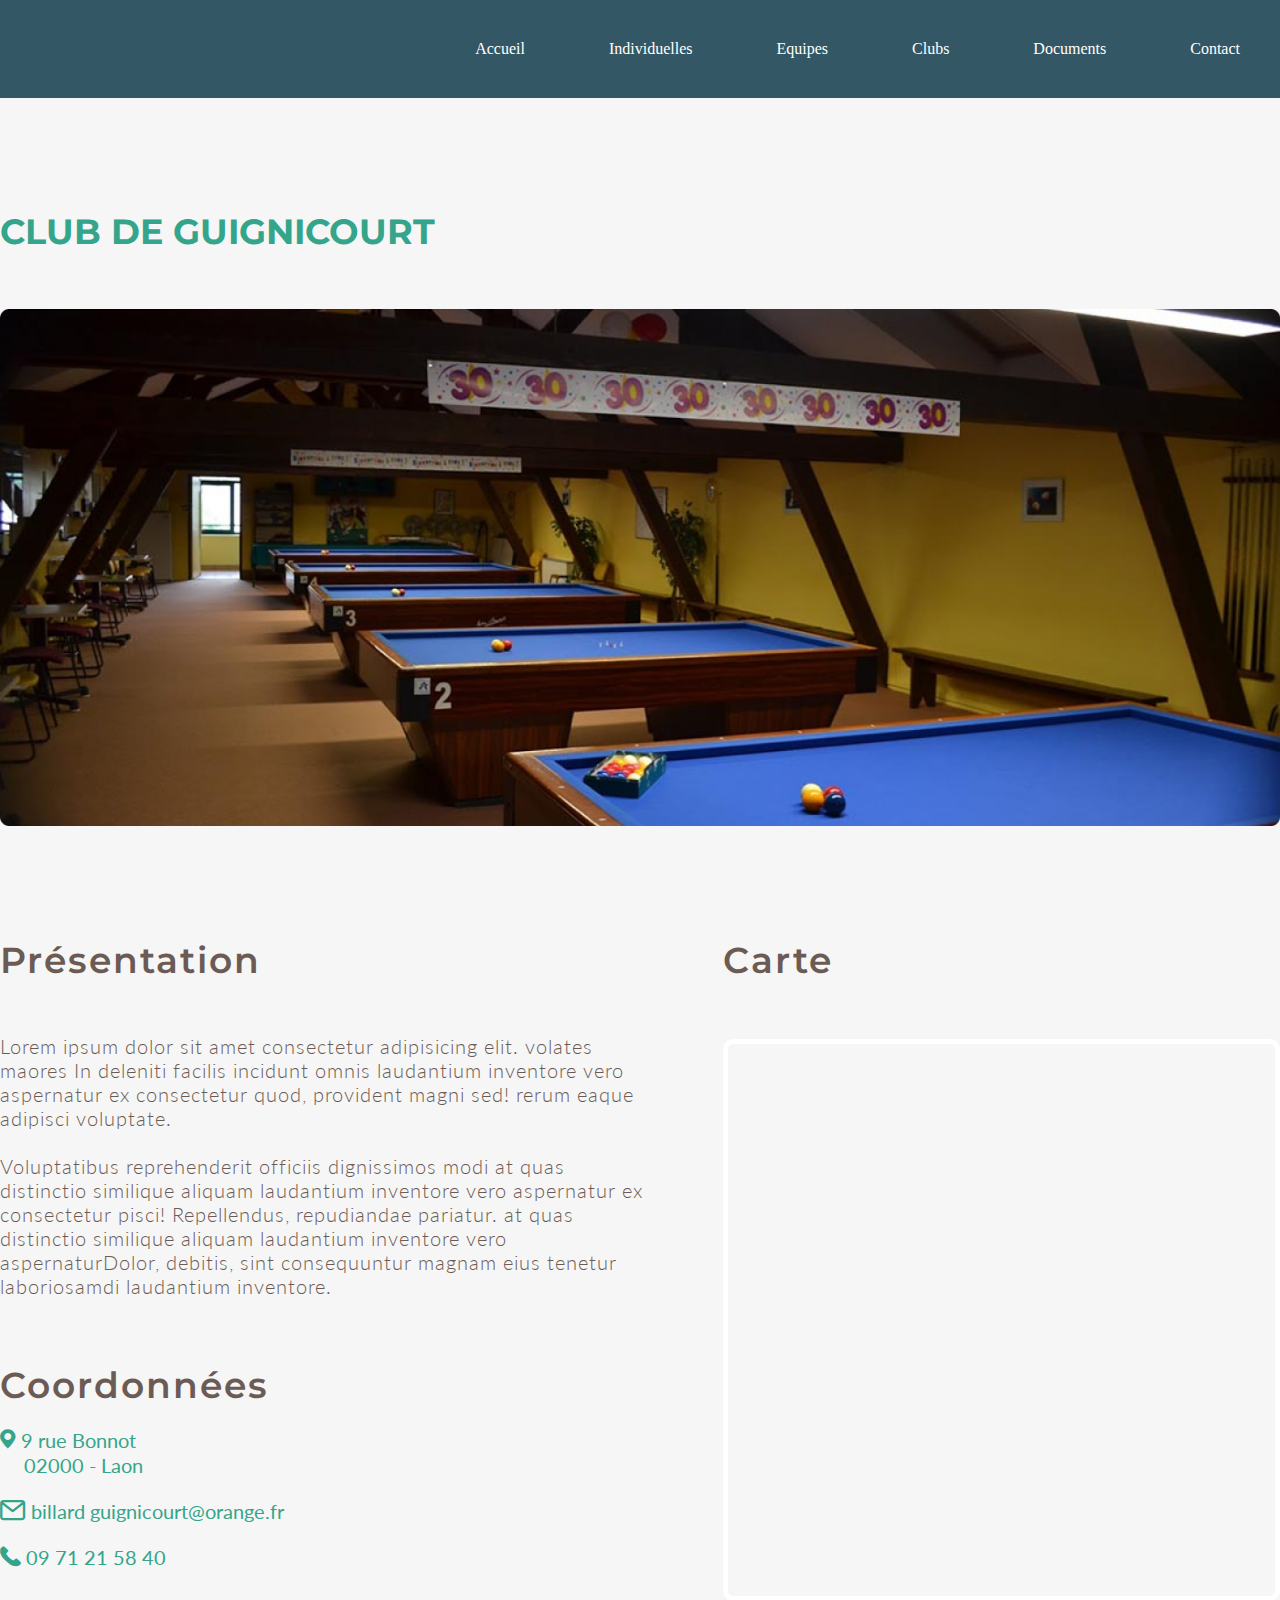
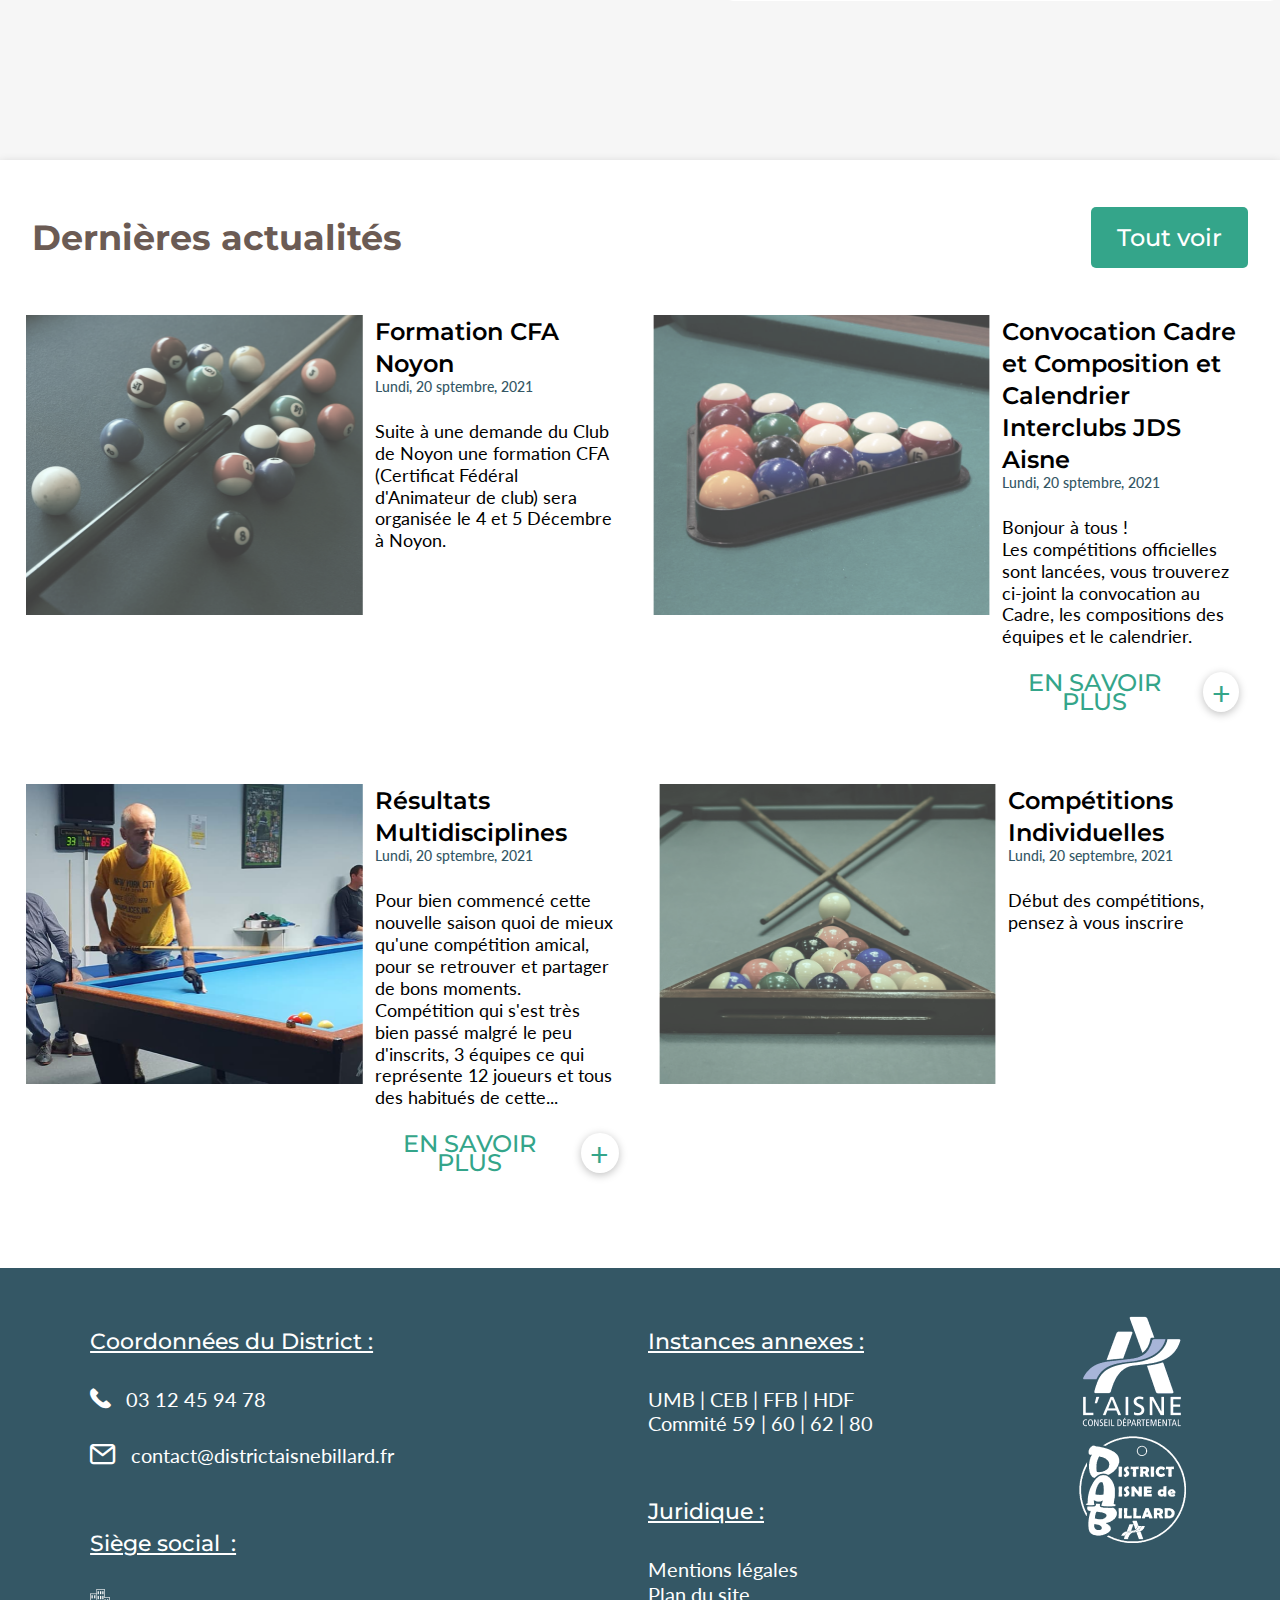
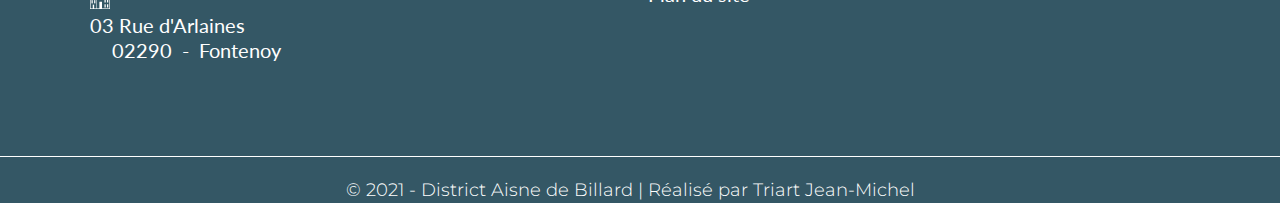
==== Maquette District Aisne Billard/index.html @ b587578a "modif 05/07/2022 avec ajout sommaire" ====
<!DOCTYPE html>
<html lang="fr">

<head>
    <meta charset="UTF-8">
    <meta http-equiv="X-UA-Compatible" content="IE=edge">
    <meta name="viewport" content="width=device-width, initial-scale=1.0">
    <meta name="description" content="maquette billard">
    <link rel="stylesheet" href="./webfiles/css/style.css">
    <script type="module" src="./index.js"></script>

    <link rel="icon"
        href="https://encrypted-tbn0.gstatic.com/images?q=tbn:ANd9GcQUQfmv5JRP1Ltsgoe5G1l9lAOM085QJxbikRcA49n4hazcJLTPI0Co8vj3-gmgLnaQagA&usqp=CAU">

    <title>Maquette Billard Jean-Michel</title>

</head>

<body>
    <header>
        <nav>
            <ul>
                <li><a href="#" title="Redirection vers articles Accueil">Accueil</a></li>
                <li><a href="#" title="Redirection vers articles Individuelles">Individuelles</a></li>
                <li><a href="#" title="Redirection vers articles Equipes">Equipes</a></li>
                <li><a href="#" title="Redirection vers articles Clubs">Clubs</a></li>
                <li><a href="#" title="Redirection vers articles Documents">Documents</a></li>
                <li><a href="#" title="Redirection vers articles Contact">Contact</a></li>
            </ul>
        </nav>
    </header>

    <main>
        <div class="entree">
            <h1>CLUB DE GUIGNICOURT</h1>
            <img src="./src/img/table_billard.png" alt="image table de billard">
        </div>



        <section>
            <section class="toto">
                <div class="gauche">
                    <div class="first">
                        <h2>Présentation</h2>
                        <p>Lorem ipsum dolor sit amet consectetur adipisicing elit. volates maores
                            In deleniti facilis incidunt omnis laudantium inventore vero aspernatur ex consectetur
                            quod, provident magni sed! rerum eaque adipisci voluptate.
                            <br>
                            <br>
                            Voluptatibus reprehenderit officiis dignissimos modi at quas distinctio
                            similique aliquam laudantium inventore vero aspernatur ex consectetur
                            pisci! Repellendus, repudiandae pariatur. at quas distinctio
                            similique aliquam laudantium inventore vero aspernaturDolor, debitis, sint consequuntur
                            magnam eius tenetur laboriosamdi laudantium inventore.
                        </p>
                    </div>
                    <!-- COORDONNEES -->
                    <div class="second">
                        <h2>Coordonnées</h2>
                        <p class="geo"><span class="icon-localisation"></span> 9 rue Bonnot <br>
                            <span class="espace">02000 - Laon</span>
                        </p>
                        <p class="geo"><span class="icon-email"></span> billard guignicourt@orange.fr
                        </p>
                        <p class="geo"><span class="icon-phone"></span> 09 71 21 58 40
                        </p>
                    </div>
                    </div>
                    <!-- CARTE GOOGLE -->
                    <div class="third">
                        <h2>Carte</h2>
                        <iframe id="carte"
                            src="https://www.google.com/maps/embed?pb=!1m18!1m12!1m3!1d20768.6698366523!2d3.3508920350712748!3d49.407322252272614!2m3!1f0!2f0!3f0!3m2!1i1024!2i768!4f13.1!3m3!1m2!1s0x47e85bdca5fc6a11%3A0x40af13e8169ef90!2s02880%20Crouy!5e0!3m2!1sfr!2sfr!4v1656493536978!5m2!1sfr!2sfr"
                            width="600" height="450" style="border:0;" allowfullscreen="" loading="lazy"
                            referrerpolicy="no-referrer-when-downgrade"></iframe>
                    </div>
            </section>   
        </section>




        <!-- blocs dernieres actualités -->
<section class="section_dernieres_actualité_">
            <div class="titre_">
                <h2>Dernières actualités</h2>
                <p id="bloc_vert_toutvoir_"><a href="#" title="redirection_Tout_voir">Tout voir</a></p>
            </div>

            <section class="paver_global_">
                <div>
                    <div>
                        <img src="./src/img/photo1_article.png" alt="image_photo1_article">
                        <div>
                            <h3>Formation CFA Noyon</h3>
                            <p class="date_time">Lundi, <time datetime="2021-11-20">20 sptembre, 2021</time></p>
                            <p>Suite à une demande du Club de Noyon une formation CFA (Certificat Fédéral d'Animateur de
                                club) sera organisée le 4 et 5 Décembre à Noyon.
                            </p>
                        </div>
                    </div>
                    <div>
                        <img src="./src/img/photo2_article.png" alt="image_photo2_article">
                        <div>
                            <h3>Convocation Cadre et Composition et Calendrier Interclubs JDS Aisne</h3>
                            <p class="date_time">Lundi, <time datetime="2021-11-20">20 sptembre, 2021</time></p>
                            <p>Bonjour à tous&nbsp;! <br>
                                Les compétitions officielles sont lancées, vous trouverez ci-joint la convocation au Cadre, 
                                les compositions des équipes et le calendrier.
                            </p>
                            <p class="en_savoir">
                                <a href="#" title="Redirection_vers_En_savoir_+">
                                    En savoir plus</a>
                                    <a></a><span id="rond" class="plus">+</span>
                                </a>
                            </p>
                        </div>
                    </div>
                </div>

                <div>
                    <div>
                        <img src="./src/img/photo3_article.png" alt="image_photo3_article">
                        <div>
                            <h3>Résultats Multidisciplines</h3>
                            <p class="date_time">Lundi, <time datetime="2021-11-20">20 sptembre, 2021</time></p>
                            <p>Pour bien commencé cette nouvelle saison quoi de mieux qu'une compétition amical, pour se
                                retrouver et partager de bons moments.
                                Compétition qui s'est très bien passé malgré le peu d'inscrits, 3 équipes ce qui représente
                                12 joueurs et tous des habitués de cette...
                            </p>
                            <p class="en_savoir">
                                <a href="#" title="Redirection_vers_En_savoir_+">
                                    En savoir plus</a>
                                    <a></a><span id="rond" class="plus">+</span>
                                </a>
                            </p>
                        </div>
                    </div>
                    <div>
                        <img src="./src/img/photo4_article.png" alt="image_photo4_article">
                        <div>
                            <h3>Compétitions Individuelles</h3>
                            <p class="date_time">Lundi, <time datetime="2021-11-20">20 septembre, 2021</time></p>
                            <p>Début des compétitions, pensez à vous inscrire
                            </p>
                        </div>
                    </div>
                </div>
            </section>

        </section>
    </main>


    <footer>
        <div class="first">
            <div class="footer1">

                <h4>Coordonnées du District :</h4>
                <p><span class="icon-phone"></span> 
                    <a href="tel:+33711223344" title="Appeller le numero">
                        &ensp;03 12 45 94 78 </a>
                </p>

                <p><span class="icon-email"></span>
                    <a href="mailto:contact@districtaisnebillard.fr" title="Envoyer un mail">
                        &ensp;contact@districtaisnebillard.fr</a>
                </p>

                <h4 class="siege_social">Siège social&ensp;:</h4>
                <img class="geo" src="./src/img/adresse.png" alt="icon_adresse">
                <p>03 Rue d'Arlaines <br>
                    <span class="espace">02290&ensp;-&ensp;Fontenoy</span>
                </p>

            </div>
            
            <div class="footer2">
                <div>
                    <h4>Instances annexes :</h4>
                    <p>UMB | CEB | FFB | HDF<br>
                    Commité 59 | 60 | 62 | 80</P>

                    <h4 class="juridique">Juridique :</h4>
                    <p>Mentions légales <br>
                    Plan du site</p>
                </div>
            </div>

            <div class="footer3">
                <img class="logo_Aisne" src="./src/img/aisne 1.png" alt="logo_aisne">
            
                <img class="logo_Billard" src="./src/img/dab 1.png" alt="logo_aisne">
            </div>
    </div>
        
            <a class="footer4">© 2021 - District Aisne de Billard | Réalisé par Triart Jean-Michel</a>

    </footer>
</body>

</html>
---- Maquette District Aisne Billard/webfiles/css/style.css ----
@charset "UTF-8";
/* TABLE DES CONTENUS   */
/* -------------------- */
/*                      */
/*      icone           */
/* 1 - Global           */
/* 2 - Header           */
/* 3 - Body             */
/* 4 - Main             */
/* 5 - Footer           */
/*                      */
/* -------------------- */
/*-------------ICONE---------------------------*/
@import url("https://fonts.googleapis.com/css2?family=Montserrat:ital,wght@0,100;0,200;0,300;0,400;0,500;0,600;0,700;0,800;0,900;1,100;1,200;1,300;1,400;1,500;1,600;1,700;1,800;1,900&family=Roboto:wght@100;400&display=swap");
@import url("https://fonts.googleapis.com/css2?family=Lato:ital,wght@0,100;0,300;0,400;0,700;0,900;1,100;1,300;1,400;1,700;1,900&family=Montserrat:ital,wght@0,100;0,200;0,300;0,400;0,500;0,600;0,700;0,800;0,900;1,100;1,200;1,300;1,400;1,500;1,600;1,700;1,800;1,900&family=Roboto:wght@100;400&display=swap");
@font-face {
  font-family: "icomoon";
  src: url("../../src/fonts/icomoon.eot");
  src: url("../../src/fonts/icomoon.eot") format("embedded-opentype"), url("../../src/fonts/icomoon.ttf") format("truetype"), url("../../src/fonts/icomoon.woff") format("woff"), url("../../src/fonts/icomoon.svg") format("svg");
  font-weight: normal;
  font-style: normal;
  font-display: block;
}
[class^=icon-], [class*=" icon-"] {
  /* use !important to prevent issues with browser extensions that change fonts */
  font-family: "icomoon" !important;
  speak: never;
  font-style: normal;
  font-weight: normal;
  font-variant: normal;
  text-transform: none;
  line-height: 1;
  /* Better Font Rendering =========== */
  -webkit-font-smoothing: antialiased;
  -moz-osx-font-smoothing: grayscale;
}

.icon-email:before {
  content: "\e900";
  color: #34a58a;
}

.icon-phone:before {
  content: "\e901";
  color: #34a58a;
}

.icon-localisation:before {
  content: "\e902";
  color: #34a58a;
}

/*-----------------------POLICE-Montserrat------------------------------------*/
/*------------------------POLICE LATO-----------------------------------------*/
/*----------------------------------------------------------------------------*/
/* 1 - Global           */
* {
  margin: 0;
  padding: 0;
}

/* 2 - Header           */
header {
  width: 100%;
  margin: auto;
  display: block;
}
header nav {
  background-color: #345765;
}
header ul {
  text-align: right;
  max-width: 1400px;
  margin: auto;
}
header li {
  list-style: none;
  display: inline-block;
}
header a {
  color: white;
  display: block;
  text-decoration: none;
  padding: 2.5rem 2.5rem;
}

/* 4 - Main             */
main {
  background-color: #F6F6F6;
  /*(¯`·._ .·`¯)(¯`·._ .·`¯)(¯`·._ .·`¯)(¯`·._ .·`¯)*/
  /*------------------presentation------------------*/
  /*------------------coordonnées------------------*/
  /*------------------cartes------------------*/
  /*(¯`·._ .·`¯)(¯`·._ .·`¯)(¯`·._ .·`¯)(¯`·._ .·`¯)*/
  /* ----------Dernières actualités----------*/
}
main .gauche {
  margin: 0;
}
main .entree {
  max-width: 1400px;
  margin: auto;
  display: flex;
  flex-direction: column;
}
main .entree h1 {
  font-family: "Montserrat";
  color: #34A58A;
  font-size: 2.2rem;
  padding-top: 7rem;
  padding-bottom: 3.5rem;
}
main .entree img {
  width: 100%;
  max-width: 1400px;
  margin: auto;
}
main .toto {
  display: flex;
  max-width: 1400px;
  flex-direction: row;
  justify-content: space-between;
  margin: auto;
  padding-bottom: 155.68px;
}
main .first {
  /*max-width: 550px;*/
  width: 90%;
  padding-top: 7rem;
  flex-basis: 50%;
  margin-left: 0;
  margin: 0;
}
main .first h2 {
  font-family: "Montserrat";
  color: #6B5B54;
  font-size: 2.25rem;
  letter-spacing: 2px;
  font-weight: 600;
}
main .first p {
  font-family: "Lato";
  color: #6B5B54;
  font-size: 1.25rem;
  letter-spacing: 1px;
  font-weight: 300;
  margin-top: 3.25rem;
}
main .second {
  flex-basis: 39%;
  margin: 0;
}
main .second h2 {
  font-family: "Montserrat";
  color: #6B5B54;
  font-size: 2.25rem;
  margin-top: 4.12rem;
  letter-spacing: 2px;
  font-weight: 600;
}
main .second p.geo {
  color: #34A58A;
  font-family: "Lato";
  font-size: 1.25rem;
  font-weight: 400;
  line-height: 25px;
  padding-top: 1.31rem;
}
main .second p.geo .espace {
  margin-left: 24px !important;
}
main .third {
  padding-top: 7rem;
  flex-basis: 39%;
  margin: 0;
}
main .third h2 {
  font-family: "Montserrat";
  color: #6B5B54;
  font-size: 2.25rem;
  padding-bottom: 3.56rem;
  letter-spacing: 2px;
  font-weight: 600;
}
main .third #carte {
  height: 83%;
  border: 5px solid #FFFFFF !important;
  border-radius: 10px;
  width: 547px;
  height: 552px;
}
main .section_dernieres_actualité_ {
  max-width: 1600px;
  margin: auto;
  background-color: white;
  box-shadow: 0px 4px 10px 0px rgba(0, 0, 0, 0.25);
  padding-bottom: 1.45rem;
}
main .section_dernieres_actualité_ .titre_ {
  padding: 2.93rem 0;
  display: flex;
  align-items: center;
  justify-content: space-between;
}
main .section_dernieres_actualité_ .titre_ h2 {
  font-family: "Montserrat";
  font-size: 2.2rem;
  color: #6B5B54;
  text-align: left;
  padding-left: 2rem;
}
main .section_dernieres_actualité_ .titre_ #bloc_vert_toutvoir_ {
  margin: 0;
  text-align: center;
  padding-right: 2rem;
}
main .section_dernieres_actualité_ .titre_ #bloc_vert_toutvoir_ a {
  background-color: #34A58A;
  color: white;
  padding: 1rem 0rem;
  border-radius: 5px;
  font-family: "Montserrat";
  font-size: 1.5rem;
  letter-spacing: 6%;
  text-align: center;
  text-decoration: none;
  display: block;
  width: 117px;
  padding: 1rem 1.25rem;
  top: 34px;
  font-weight: 500;
}
main .section_dernieres_actualité_ .paver_global_ div {
  display: flex;
  padding-left: 1.6rem;
  padding-bottom: 4rem;
}
main .section_dernieres_actualité_ .paver_global_ div div {
  display: flex;
  padding: 0;
  margin: 0;
}
main .section_dernieres_actualité_ .paver_global_ div div img {
  width: 337px;
  height: 300px;
}
main .section_dernieres_actualité_ .paver_global_ div div div {
  flex-direction: column;
  max-width: 393px;
  padding-left: 0.76rem;
  padding-right: 2.54rem;
}
main .section_dernieres_actualité_ .paver_global_ div div div h3 {
  font-family: "Montserrat";
  font-size: 1.5rem;
  color: #000000;
  margin-top: 1px;
  font-weight: 600;
  line-height: 2rem;
  letter-spacing: 6%;
}
main .section_dernieres_actualité_ .paver_global_ div div div .date_time {
  font-family: "Lato";
  font-size: 0.87rem;
  color: #345765;
  font-weight: 500;
  line-height: 0.87rem;
  letter-spacing: 4%;
  padding-bottom: 1.68rem;
}
main .section_dernieres_actualité_ .paver_global_ div div div p {
  font-family: "Lato";
  font-size: 1.12rem;
  color: #000000;
  font-weight: 400;
  line-height: 1.37rem;
  letter-spacing: 4%;
}
main .section_dernieres_actualité_ .paver_global_ div div div .en_savoir {
  font-style: normal;
  line-height: 1.2rem;
  padding: 1.5rem 0 8px;
  align-self: flex-end;
  display: flex;
  align-items: center;
  text-align: center;
}
main .section_dernieres_actualité_ .paver_global_ div div div .en_savoir a {
  color: #34A58A;
  font-family: "Montserrat";
  font-weight: 500;
  font-size: 1.5rem;
  align-content: center;
  text-transform: uppercase;
  text-decoration: none;
  letter-spacing: 6%;
}
main .section_dernieres_actualité_ .paver_global_ div div div .en_savoir .plus {
  display: flex;
  margin-left: 1.01rem;
  font-size: 2rem;
}
main .section_dernieres_actualité_ .paver_global_ div div div .en_savoir .plus:hover {
  border: 1px solid gray;
}
main span#rond {
  color: #34A58A;
  width: 40px;
  height: 40px;
  border-radius: 100%;
  box-shadow: 0px 2px 8px 0px rgba(0, 0, 0, 0.25);
  align-items: center;
  justify-content: center;
  align-content: center;
}

/* 5 - Footer           */
footer {
  margin: 0 auto;
  background-color: #345765;
  color: #FFFFFF;
  display: flex;
  flex-direction: column;
  padding-top: 2.82rem;
}
footer .first {
  display: flex;
  max-width: 1600px;
  margin: 0 auto;
  padding-bottom: 3.8rem;
}
footer .first div h4 {
  font-family: "Montserrat";
  text-decoration: underline;
  text-underline-offset: 0.1rem;
  padding-top: 1rem;
  padding-bottom: 2rem;
  font-size: 1.37rem;
  line-height: 1.56rem;
  letter-spacing: 6%;
  font-weight: 500;
}
footer .first div p {
  font-family: "Lato";
  font-weight: 400;
  font-size: 1.25rem;
  line-height: 1.56rem;
  letter-spacing: 6%;
}
footer .first div p a {
  color: #FFFFFF;
  text-decoration: none;
}
footer .first div .espace {
  padding-left: 1.4rem;
}
footer .first .footer1 {
  max-height: 466px;
  margin: 0 auto;
  align-self: center;
  padding-right: 15.87rem;
}
footer .first .footer1 .icon-phone:before {
  color: #FFFFFF;
}
footer .first .footer1 .icon-email:before {
  color: #FFFFFF;
}
footer .first .footer1 h4 {
  margin: 0;
}
footer .first .footer1 p {
  padding-bottom: 2rem;
}
footer .first .footer1 .siege_social {
  padding-top: 2rem;
}
footer .footer2 {
  max-height: 466px;
  padding-right: 12.62rem;
}
footer .footer2 .juridique {
  padding-top: 2rem;
}
footer .footer2 p {
  padding-bottom: 2rem;
}
footer .footer3 {
  display: flex;
  flex-direction: column;
}
footer .footer3 .logo_Aisne {
  justify-content: space-between;
  max-width: 115px;
}
footer .footer3 .logo_Billard {
  justify-content: space-between;
  max-width: 115px;
}
footer .footer4 {
  border-top: #FFFFFF solid 1px;
  padding: 1.31rem 1.18rem 0 0;
  text-align: center;
  font-family: "Montserrat";
  font-weight: 300;
  font-size: 1.12rem;
  line-height: 1.56rem;
  letter-spacing: 6%;
}
footer .footer4 a:hover {
  text-decoration: underline;
  text-underline-offset: 1.18rem;
}

/*(¯`·._ .·`¯)(¯`·._ .·`¯)(¯`·._ .·`¯)(¯`·._ .·`¯)*/
/* ----------WEB MOBILE----------*/
@media screen and (max-width: 1024px) {
  * {
    font-size: 16px;
  }
}
@media screen and (max-width: 800px) {
  header nav div {
    height: 50%;
    padding: 1rem 0;
  }
  header nav div ul {
    border-top: solid 2px white;
    border-bottom: solid 2px white;
    height: 20px;
    width: 20px;
    margin: auto;
  }
  header nav div ul li {
    display: none;
  }
  main {
    overflow: hidden;
  }
  main .entree section iframe {
    min-width: 100%;
  }
  main .section_dernieres_actualité_ .paver_global_ div {
    flex-direction: column;
    padding: 0 1rem;
  }
  main .section_dernieres_actualité_ .paver_global_ div div {
    flex-direction: column;
    padding-bottom: 1rem;
  }
  main .section_dernieres_actualité_ .paver_global_ div div img {
    margin: 0;
    width: 337px;
    height: 300px;
  }
  footer .first {
    flex-direction: column;
    text-align: center;
  }
  footer .first .footer2 {
    flex-direction: column;
    margin: 0;
    padding: 0;
  }
  footer .first .footer2 div:last-of-type {
    display: flex;
  }
  footer .first .footer2 div:last-of-type img {
    display: inline-block;
  }
  footer .footer4 {
    padding-top: 1rem;
  }
}

/*# sourceMappingURL=style.css.map */
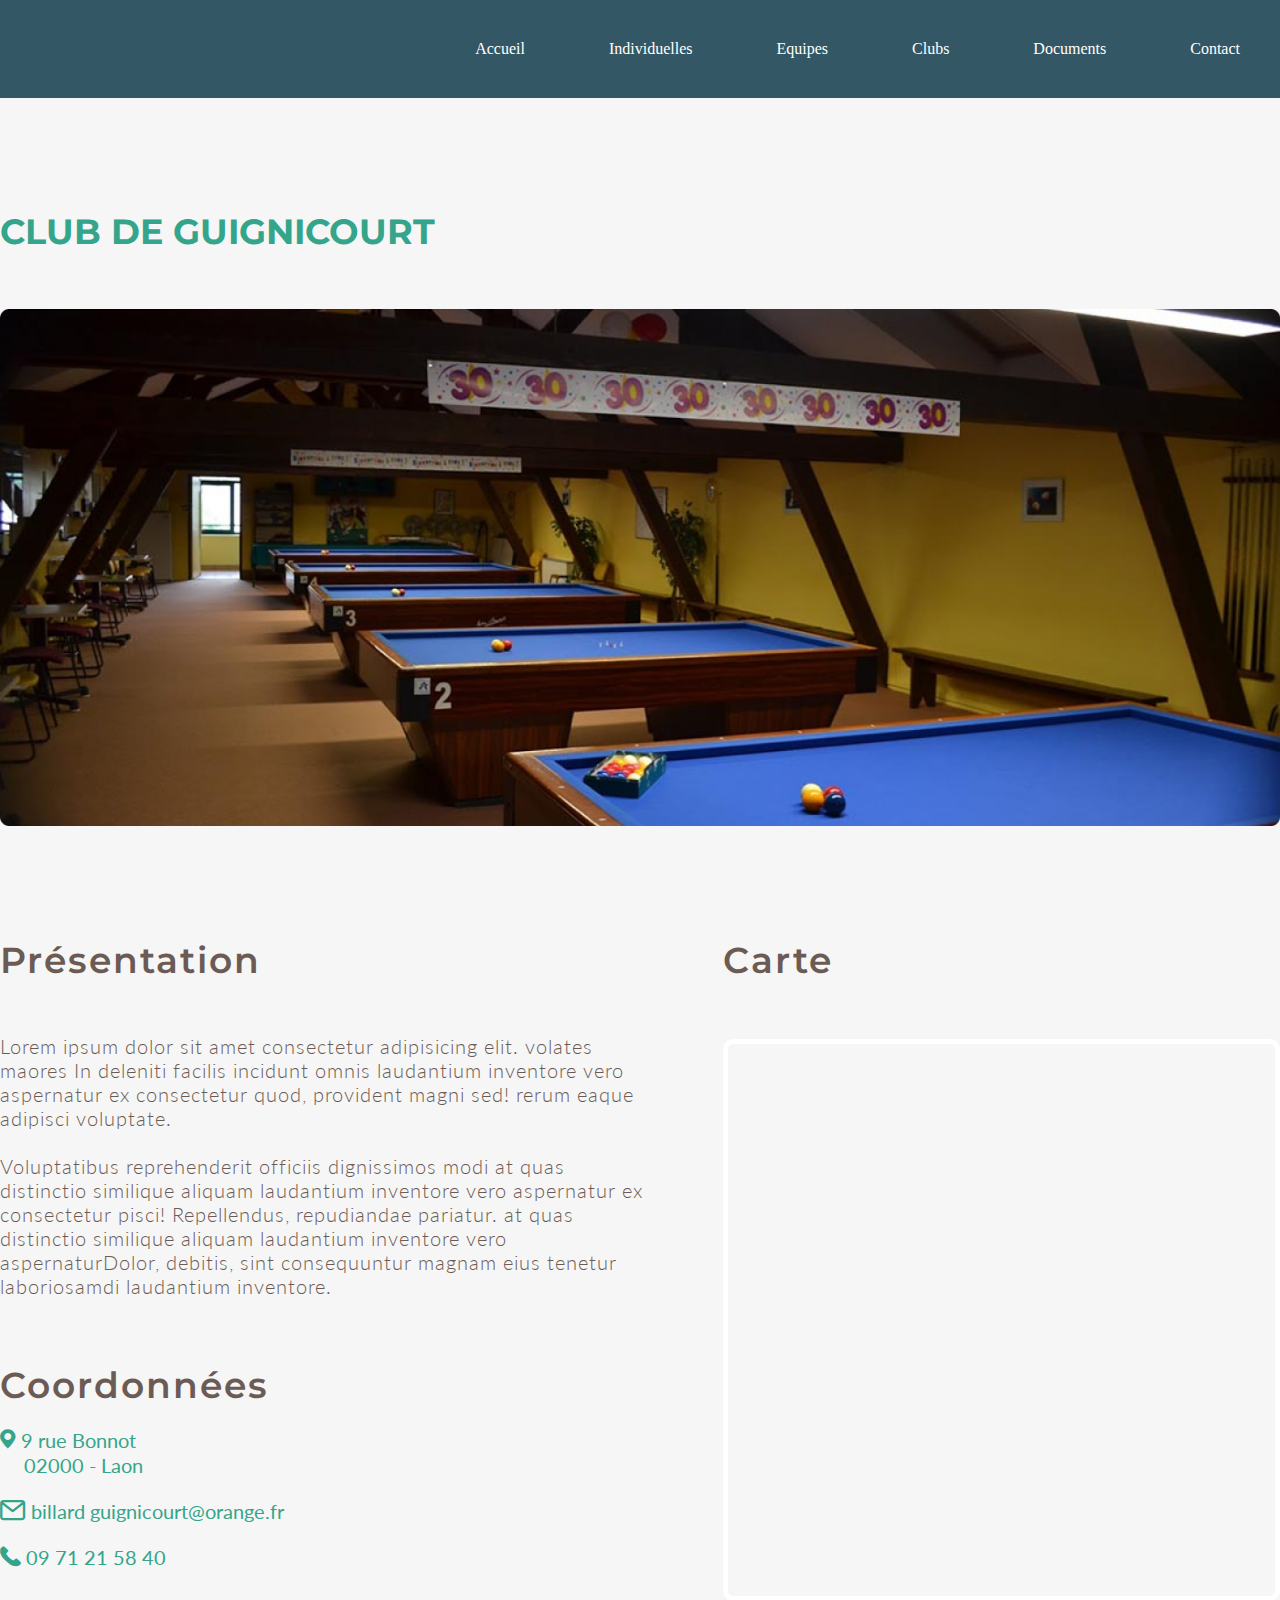
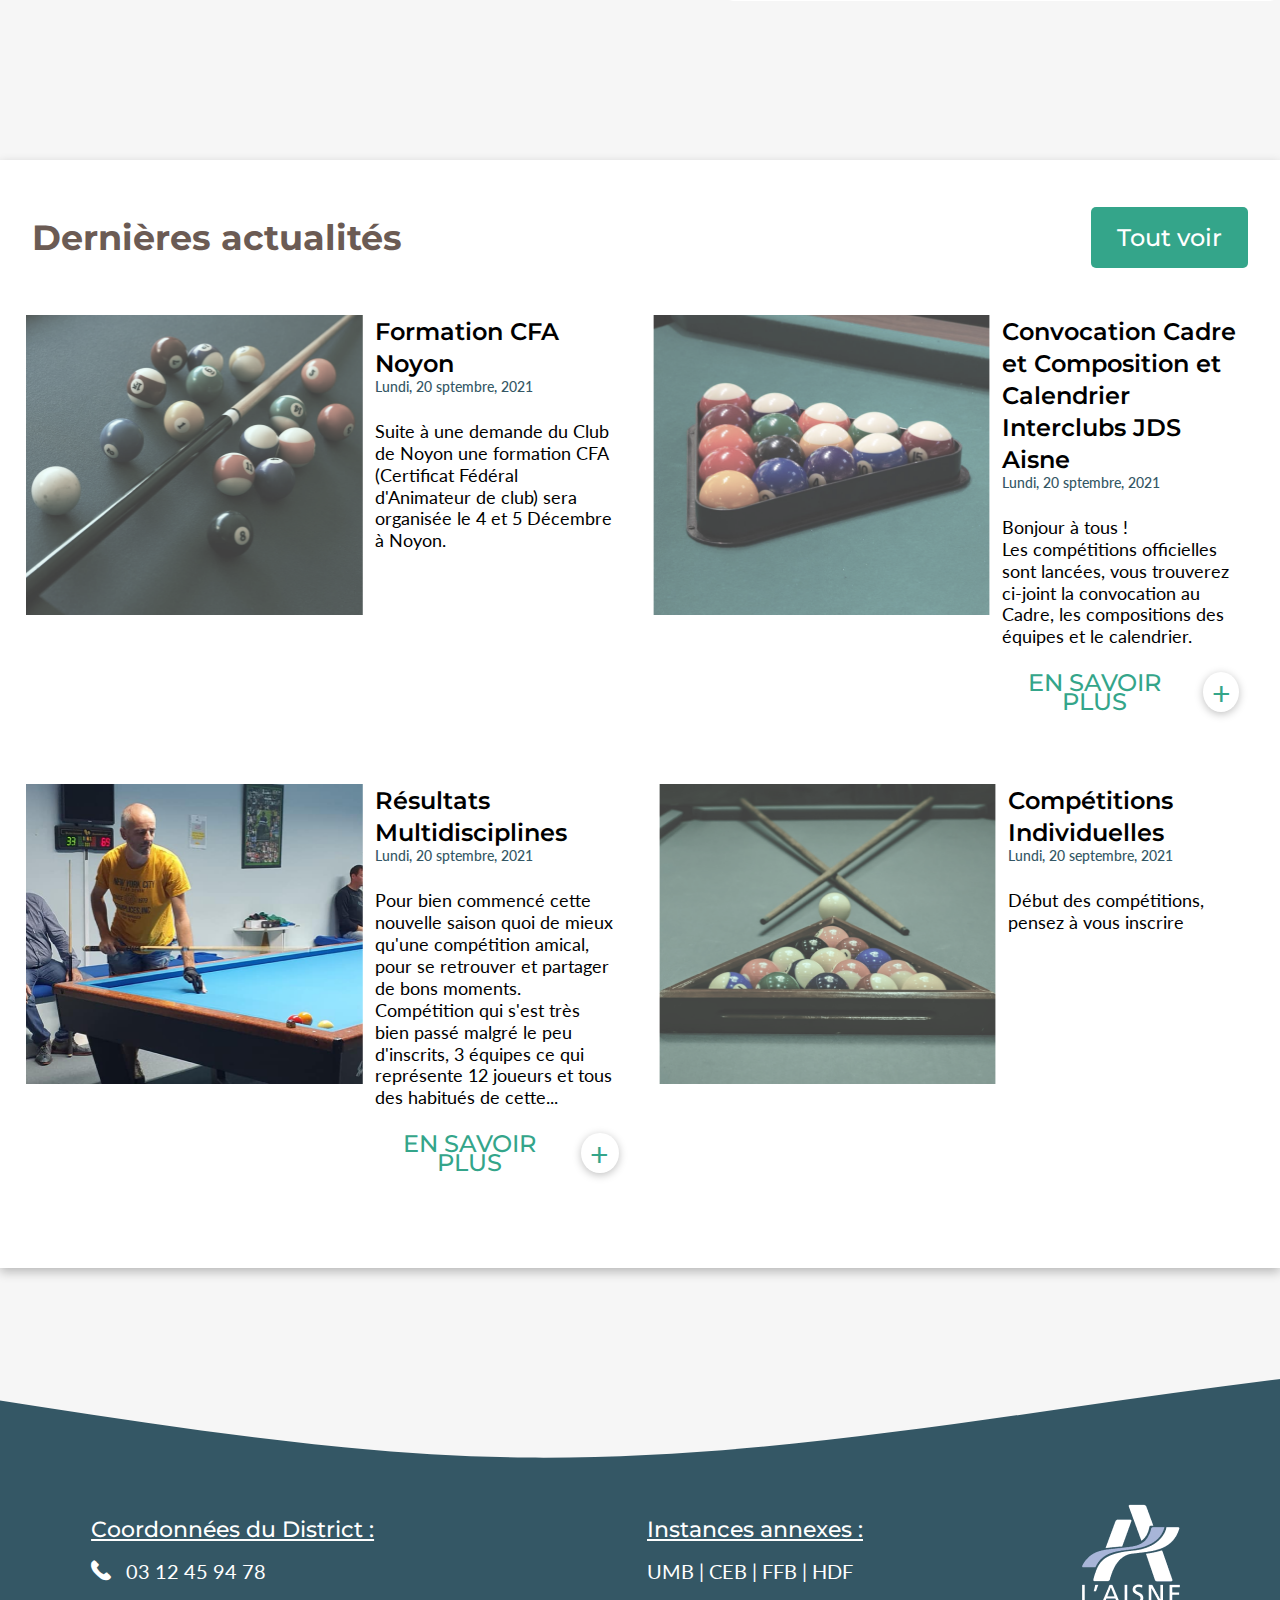
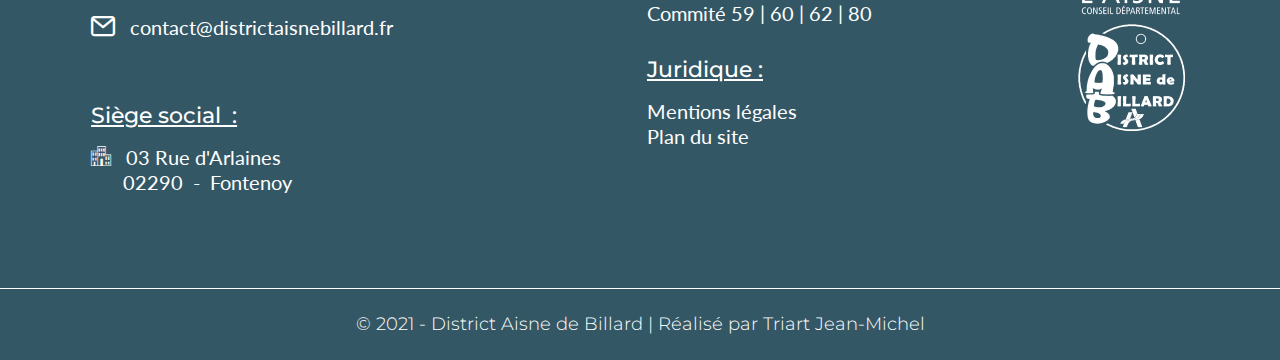
==== commit 9bec5813: "modif vendredi 08/07 soir billard" ====
--- a/Maquette District Aisne Billard/index.html
+++ b/Maquette District Aisne Billard/index.html
@@ -58,12 +58,12 @@
                     <!-- COORDONNEES -->
                     <div class="second">
                         <h2>Coordonnées</h2>
-                        <p class="geo"><span class="icon-localisation"></span> 9 rue Bonnot <br>
+                        <p class="geo"><span class="icon-Geolocalisation"></span> 9 rue Bonnot <br>
                             <span class="espace">02000 - Laon</span>
                         </p>
-                        <p class="geo"><span class="icon-email"></span> billard guignicourt@orange.fr
-                        </p>
-                        <p class="geo"><span class="icon-phone"></span> 09 71 21 58 40
+                        <p class="geo"><span class="icon-Enveloppe"></span> billard guignicourt@orange.fr
+                        </p>
+                        <p class="geo"><span class="icon-Phone"></span> 09 71 21 58 40
                         </p>
                     </div>
                     </div>
@@ -151,27 +151,40 @@
             </section>
 
         </section>
+        <br><br><br><br><br>
+
+
+        <svg xmlns="http://www.w3.org/2000/svg" viewBox="0 0 929 44" fill="none" preserveAspectRatio="none">
+            <path id="firstPath" d="M698.481 0C425.707 0 0 0 0 0V18.733C5.62557 19.5861 11.2688 20.4471 16.9277 21.3106C87.5421 
+            32.0854 160.598 43.2328 232.25 43.8227C313.551 44.4919 392.53 33.1163 471.173 21.7889C546.097 10.9973 620.717 0.249607 
+            696.75 0.00280422C697.327 0.000932101 697.904 0 698.481 0Z" fill="#F6F6F6"></path>
+            <path id="secondPath" d="M929 30.9861V0C929 0 788.504 0 698.481 0C769.715 0 842.731 14.2074 912.205 27.7255C917.827 
+            28.8195 923.427 29.909 929 30.9861Z" fill="#F6F6F6"></path>
+        </svg>
     </main>
 
 
+        
+
     <footer>
+        
         <div class="first">
             <div class="footer1">
 
                 <h4>Coordonnées du District :</h4>
-                <p><span class="icon-phone"></span> 
+                <p><span class="icon-Telephone"></span> 
                     <a href="tel:+33711223344" title="Appeller le numero">
                         &ensp;03 12 45 94 78 </a>
                 </p>
 
-                <p><span class="icon-email"></span>
+                <p><span class="icon-Enveloppeb"></span>
                     <a href="mailto:contact@districtaisnebillard.fr" title="Envoyer un mail">
                         &ensp;contact@districtaisnebillard.fr</a>
                 </p>
 
                 <h4 class="siege_social">Siège social&ensp;:</h4>
-                <img class="geo" src="./src/img/adresse.png" alt="icon_adresse">
-                <p>03 Rue d'Arlaines <br>
+                <p><span class="icon-Batiment"></span> 
+                    &ensp;03 Rue d'Arlaines <br>
                     <span class="espace">02290&ensp;-&ensp;Fontenoy</span>
                 </p>
 
@@ -180,8 +193,8 @@
             <div class="footer2">
                 <div>
                     <h4>Instances annexes :</h4>
-                    <p>UMB | CEB | FFB | HDF<br>
-                    Commité 59 | 60 | 62 | 80</P>
+                    <p>UMB | CEB | FFB | HDF</p><br>
+                    <p>Commité 59 | 60 | 62 | 80</P>
 
                     <h4 class="juridique">Juridique :</h4>
                     <p>Mentions légales <br>
--- a/Maquette District Aisne Billard/webfiles/css/style.css
+++ b/Maquette District Aisne Billard/webfiles/css/style.css
@@ -35,18 +35,33 @@
   -moz-osx-font-smoothing: grayscale;
 }
 
-.icon-email:before {
+.icon-Enveloppeb:before {
   content: "\e900";
+  color: #fff;
+}
+
+.icon-Batiment:before {
+  content: "\e901";
+  color: #fff;
+}
+
+.icon-Telephone:before {
+  content: "\e902";
+  color: #fff;
+}
+
+.icon-Enveloppe:before {
+  content: "\e903";
   color: #34a58a;
 }
 
-.icon-phone:before {
-  content: "\e901";
+.icon-Geolocalisation:before {
+  content: "\e904";
   color: #34a58a;
 }
 
-.icon-localisation:before {
-  content: "\e902";
+.icon-Phone:before {
+  content: "\e905";
   color: #34a58a;
 }
 
@@ -314,6 +329,21 @@
   align-content: center;
 }
 
+svg {
+  background-color: #345765;
+  margin: 0 auto;
+  width: auto;
+  height: 100px;
+  margin-bottom: -6px;
+  margin-top: 4, 56px;
+  z-index: 1;
+}
+
+#firstPath {
+  width: auto;
+  background-color: #34A58A;
+}
+
 /* 5 - Footer           */
 footer {
   margin: 0 auto;
@@ -322,19 +352,21 @@
   display: flex;
   flex-direction: column;
   padding-top: 2.82rem;
+  z-index: 2;
 }
 footer .first {
   display: flex;
   max-width: 1600px;
   margin: 0 auto;
   padding-bottom: 3.8rem;
+  z-index: 2;
 }
 footer .first div h4 {
   font-family: "Montserrat";
   text-decoration: underline;
   text-underline-offset: 0.1rem;
   padding-top: 1rem;
-  padding-bottom: 2rem;
+  padding-bottom: 1rem;
   font-size: 1.37rem;
   line-height: 1.56rem;
   letter-spacing: 6%;
@@ -352,7 +384,7 @@
   text-decoration: none;
 }
 footer .first div .espace {
-  padding-left: 1.4rem;
+  padding-left: 2rem;
 }
 footer .first .footer1 {
   max-height: 466px;
@@ -360,12 +392,6 @@
   align-self: center;
   padding-right: 15.87rem;
 }
-footer .first .footer1 .icon-phone:before {
-  color: #FFFFFF;
-}
-footer .first .footer1 .icon-email:before {
-  color: #FFFFFF;
-}
 footer .first .footer1 h4 {
   margin: 0;
 }
@@ -382,9 +408,6 @@
 footer .footer2 .juridique {
   padding-top: 2rem;
 }
-footer .footer2 p {
-  padding-bottom: 2rem;
-}
 footer .footer3 {
   display: flex;
   flex-direction: column;
@@ -399,7 +422,7 @@
 }
 footer .footer4 {
   border-top: #FFFFFF solid 1px;
-  padding: 1.31rem 1.18rem 0 0;
+  padding: 1.43rem;
   text-align: center;
   font-family: "Montserrat";
   font-weight: 300;
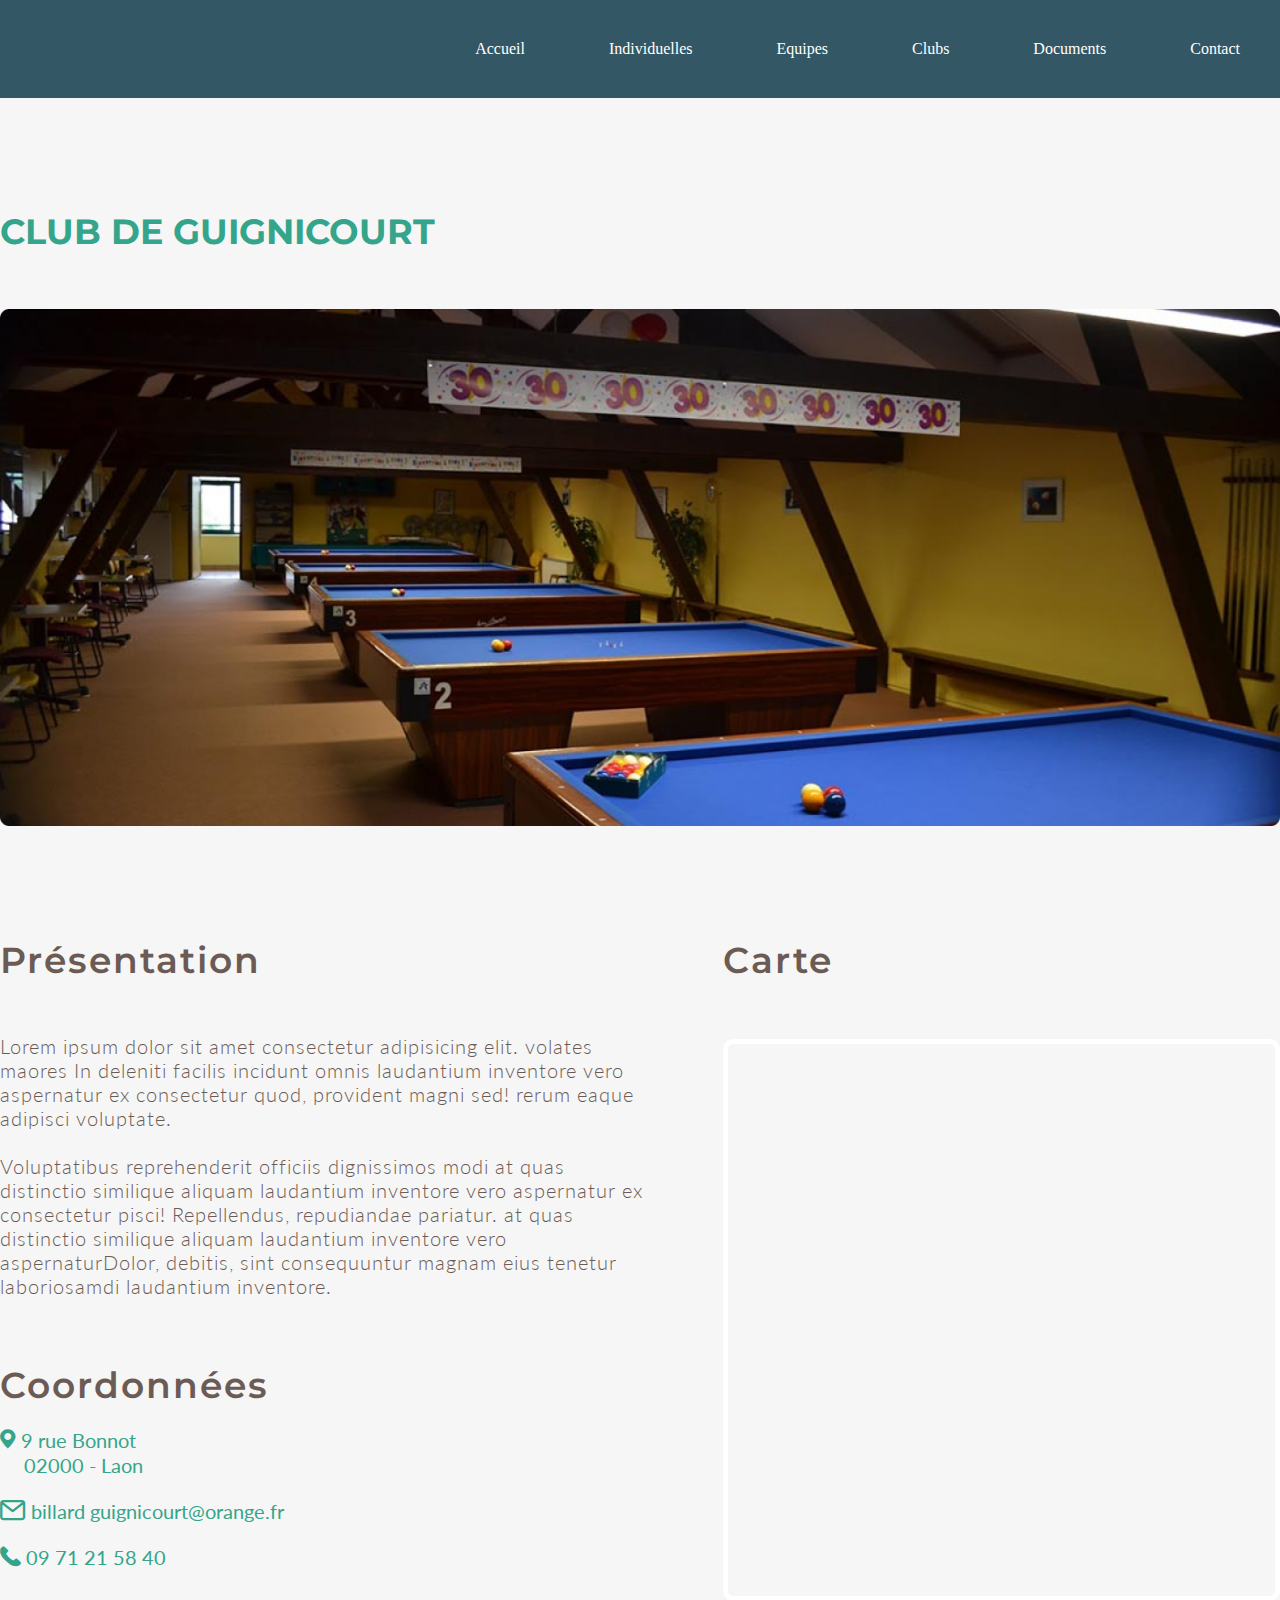
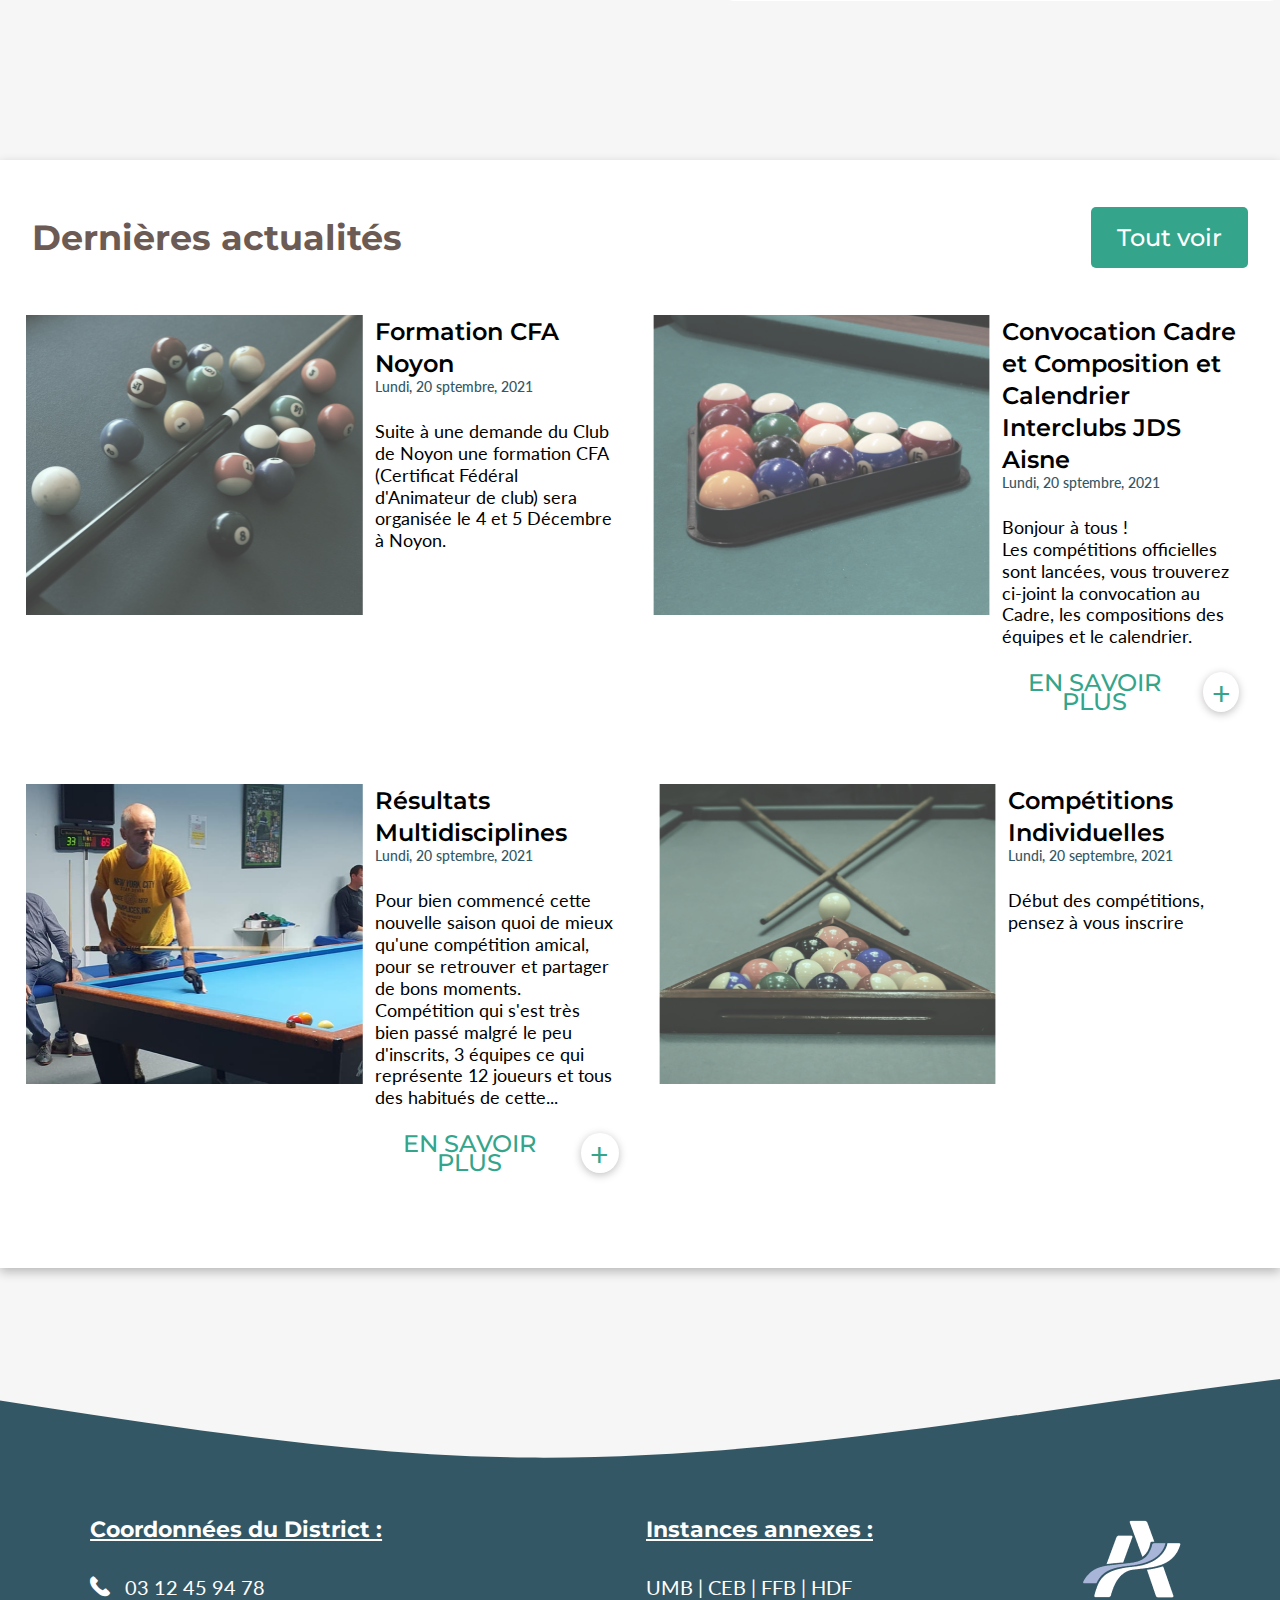
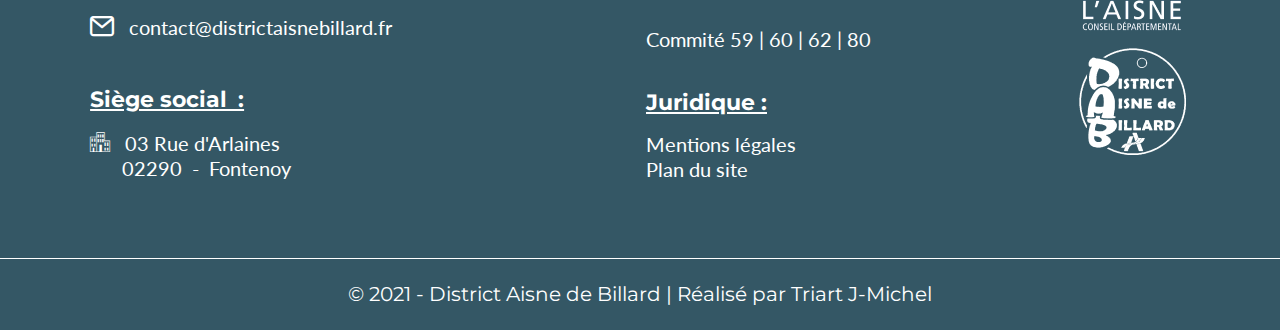
==== commit 5e6ef340: "modif Mardi 12/07 soir billard" ====
--- a/Maquette District Aisne Billard/index.html
+++ b/Maquette District Aisne Billard/index.html
@@ -209,7 +209,7 @@
             </div>
     </div>
         
-            <a class="footer4">© 2021 - District Aisne de Billard | Réalisé par Triart Jean-Michel</a>
+            <a class="footer4">© 2021 - District Aisne de Billard | Réalisé par Triart J-Michel</a>
 
     </footer>
 </body>
--- a/Maquette District Aisne Billard/webfiles/css/style.css
+++ b/Maquette District Aisne Billard/webfiles/css/style.css
@@ -8,7 +8,7 @@
 /* 3 - Body             */
 /* 4 - Main             */
 /* 5 - Footer           */
-/*                      */
+/* 6 - Media Query      */
 /* -------------------- */
 /*-------------ICONE---------------------------*/
 @import url("https://fonts.googleapis.com/css2?family=Montserrat:ital,wght@0,100;0,200;0,300;0,400;0,500;0,600;0,700;0,800;0,900;1,100;1,200;1,300;1,400;1,500;1,600;1,700;1,800;1,900&family=Roboto:wght@100;400&display=swap");
@@ -102,7 +102,6 @@
 /* 4 - Main             */
 main {
   background-color: #F6F6F6;
-  /*(¯`·._ .·`¯)(¯`·._ .·`¯)(¯`·._ .·`¯)(¯`·._ .·`¯)*/
   /*------------------presentation------------------*/
   /*------------------coordonnées------------------*/
   /*------------------cartes------------------*/
@@ -127,7 +126,7 @@
 }
 main .entree img {
   width: 100%;
-  max-width: 1400px;
+  max-width: auto;
   margin: auto;
 }
 main .toto {
@@ -203,6 +202,8 @@
   border-radius: 10px;
   width: 547px;
   height: 552px;
+  max-width: auto;
+  margin: auto;
 }
 main .section_dernieres_actualité_ {
   max-width: 1600px;
@@ -366,15 +367,14 @@
   text-decoration: underline;
   text-underline-offset: 0.1rem;
   padding-top: 1rem;
-  padding-bottom: 1rem;
   font-size: 1.37rem;
   line-height: 1.56rem;
   letter-spacing: 6%;
-  font-weight: 500;
+  font-weight: 31.25rem;
 }
 footer .first div p {
   font-family: "Lato";
-  font-weight: 400;
+  font-weight: 25rem;
   font-size: 1.25rem;
   line-height: 1.56rem;
   letter-spacing: 6%;
@@ -385,6 +385,7 @@
 }
 footer .first div .espace {
   padding-left: 2rem;
+  padding-top: 0, 5rem;
 }
 footer .first .footer1 {
   max-height: 466px;
@@ -394,39 +395,51 @@
 }
 footer .first .footer1 h4 {
   margin: 0;
+  padding-bottom: 2rem;
 }
 footer .first .footer1 p {
-  padding-bottom: 2rem;
+  padding-bottom: 1rem;
 }
 footer .first .footer1 .siege_social {
   padding-top: 2rem;
+  padding-bottom: 1.12rem;
 }
 footer .footer2 {
   max-height: 466px;
   padding-right: 12.62rem;
 }
+footer .footer2 h4 {
+  margin: 0;
+  padding-bottom: 2rem;
+}
+footer .footer2 p {
+  padding-bottom: 0.62rem;
+}
 footer .footer2 .juridique {
-  padding-top: 2rem;
+  padding-top: 1.8rem;
+  padding-bottom: 1rem;
 }
 footer .footer3 {
   display: flex;
   flex-direction: column;
 }
 footer .footer3 .logo_Aisne {
+  padding-top: 1rem;
   justify-content: space-between;
   max-width: 115px;
 }
 footer .footer3 .logo_Billard {
+  padding-top: 0.5rem;
   justify-content: space-between;
   max-width: 115px;
 }
 footer .footer4 {
   border-top: #FFFFFF solid 1px;
+  font-family: "Montserrat";
   padding: 1.43rem;
   text-align: center;
-  font-family: "Montserrat";
-  font-weight: 300;
-  font-size: 1.12rem;
+  font-weight: 18.75rem;
+  font-size: 1.25rem;
   line-height: 1.56rem;
   letter-spacing: 6%;
 }
@@ -436,13 +449,19 @@
 }
 
 /*(¯`·._ .·`¯)(¯`·._ .·`¯)(¯`·._ .·`¯)(¯`·._ .·`¯)*/
-/* ----------WEB MOBILE----------*/
+/* 6 - Media Query      */
 @media screen and (max-width: 1024px) {
   * {
-    font-size: 16px;
+    /*font-size: 16px;*/
   }
 }
 @media screen and (max-width: 800px) {
+  header nav {
+    position: relative;
+    width: fit-content;
+    width: auto;
+    margin: auto;
+  }
   header nav div {
     height: 50%;
     padding: 1rem 0;
@@ -458,10 +477,31 @@
     display: none;
   }
   main {
-    overflow: hidden;
-  }
-  main .entree section iframe {
-    min-width: 100%;
+    display: block;
+    width: auto;
+    margin: auto;
+  }
+  main h1.h2 {
+    display: block;
+    margin: 30px;
+  }
+  main div.gauche {
+    display: block;
+    flex-direction: column;
+    margin: 30px;
+    padding: 0;
+    padding-top: 2rem;
+  }
+  main div.gauche .second {
+    display: block;
+    text-align: center;
+    margin: auto;
+    padding-left: 200px;
+  }
+  main #third {
+    display: block;
+    width: 50px;
+    height: 50px;
   }
   main .section_dernieres_actualité_ .paver_global_ div {
     flex-direction: column;
@@ -472,27 +512,52 @@
     padding-bottom: 1rem;
   }
   main .section_dernieres_actualité_ .paver_global_ div div img {
-    margin: 0;
-    width: 337px;
-    height: 300px;
+    margin: auto;
+    width: 100%;
+    padding-top: 3rem;
+    width: fit-content;
+  }
+  main .section_dernieres_actualité_ .paver_global_ div div H3 {
+    padding-top: 1.5rem;
+    padding-left: 8rem;
+    width: 100%;
+  }
+  main .section_dernieres_actualité_ .paver_global_ div div p {
+    margin: auto;
+    width: 340px;
+    padding-left: 8rem;
+  }
+  footer {
+    display: block;
   }
   footer .first {
     flex-direction: column;
     text-align: center;
   }
-  footer .first .footer2 {
+  footer .first .footer1 {
+    display: block;
     flex-direction: column;
     margin: 0;
     padding: 0;
-  }
-  footer .first .footer2 div:last-of-type {
-    display: flex;
-  }
-  footer .first .footer2 div:last-of-type img {
-    display: inline-block;
+    padding-top: 2rem;
+  }
+  footer .first .footer1 .siege_social {
+    padding-top: 3rem;
+  }
+  footer .first .footer2 {
+    flex-direction: column;
+    margin: 0;
+    padding: 0;
+    padding-top: 3rem;
+  }
+  footer .first .footer3 {
+    display: block;
+    flex-direction: column;
+    padding-top: 3rem;
   }
   footer .footer4 {
-    padding-top: 1rem;
+    display: block;
+    font-size: auto;
   }
 }
 
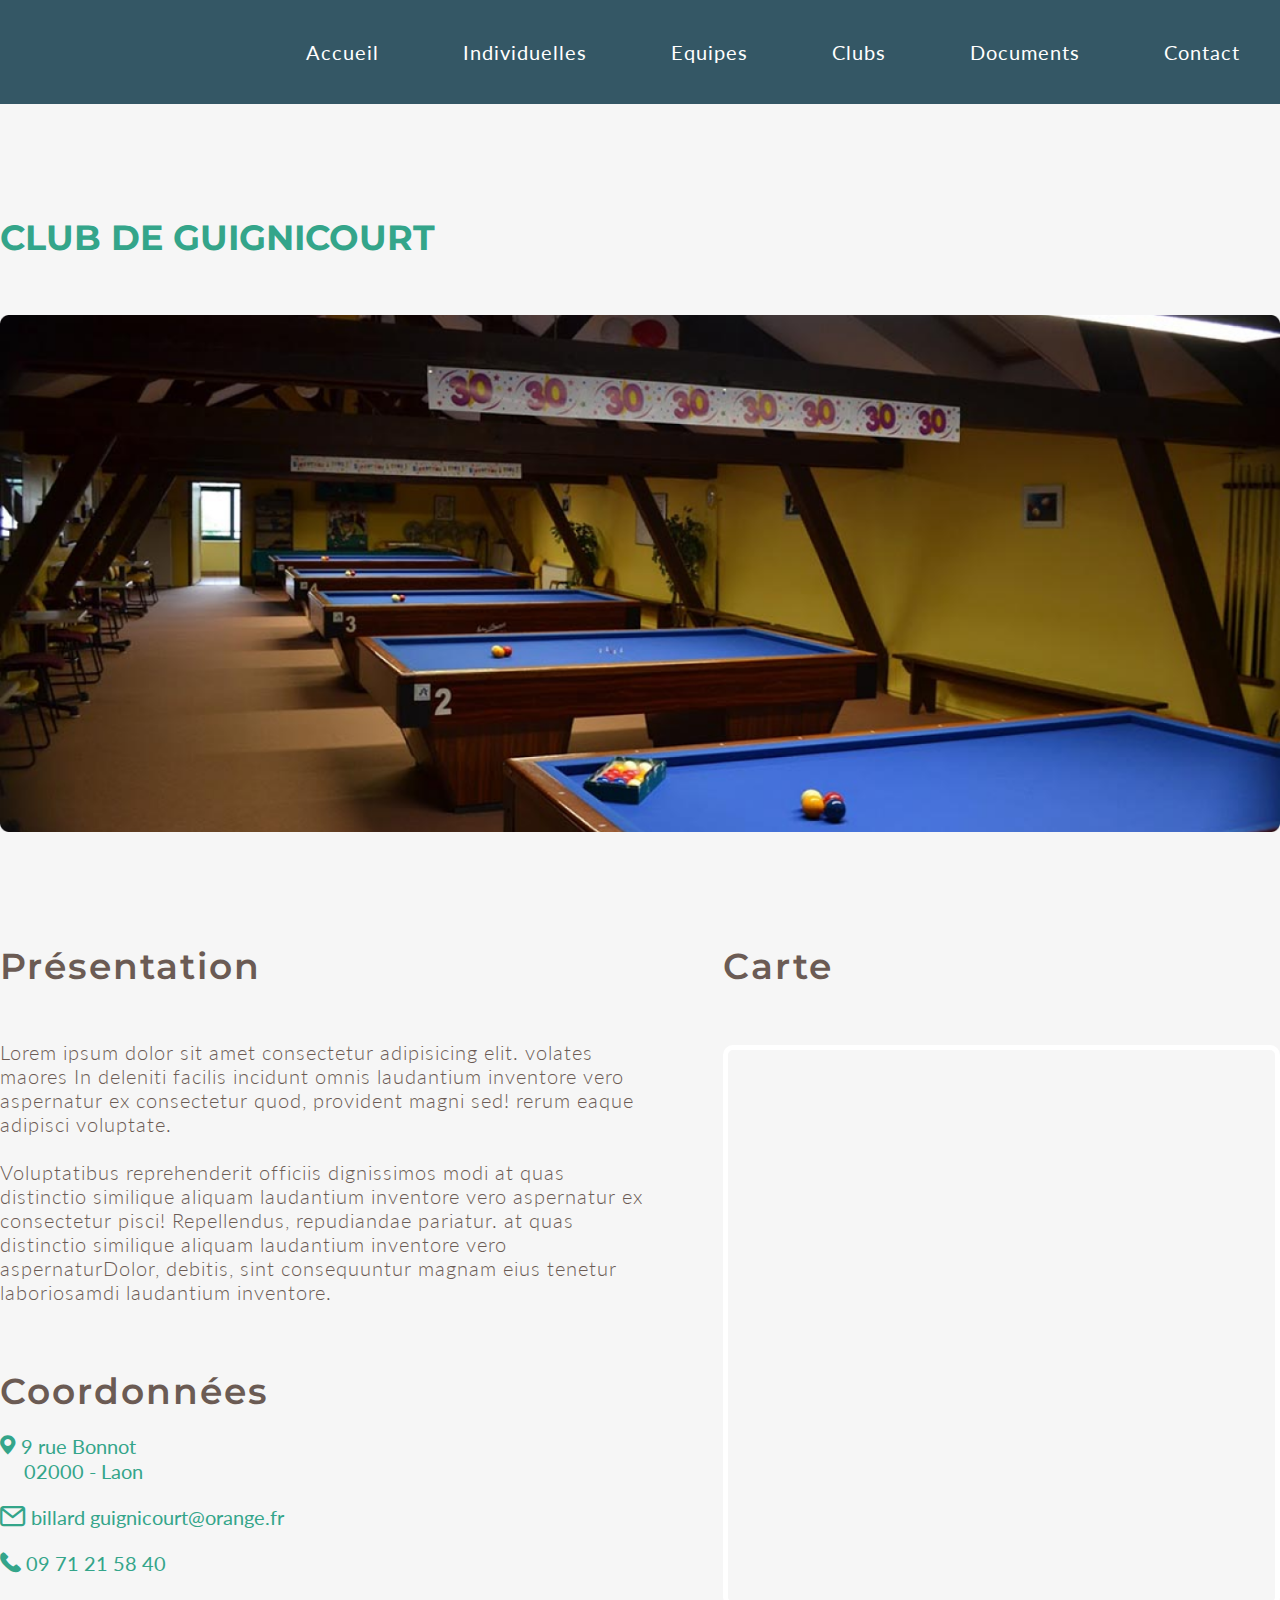
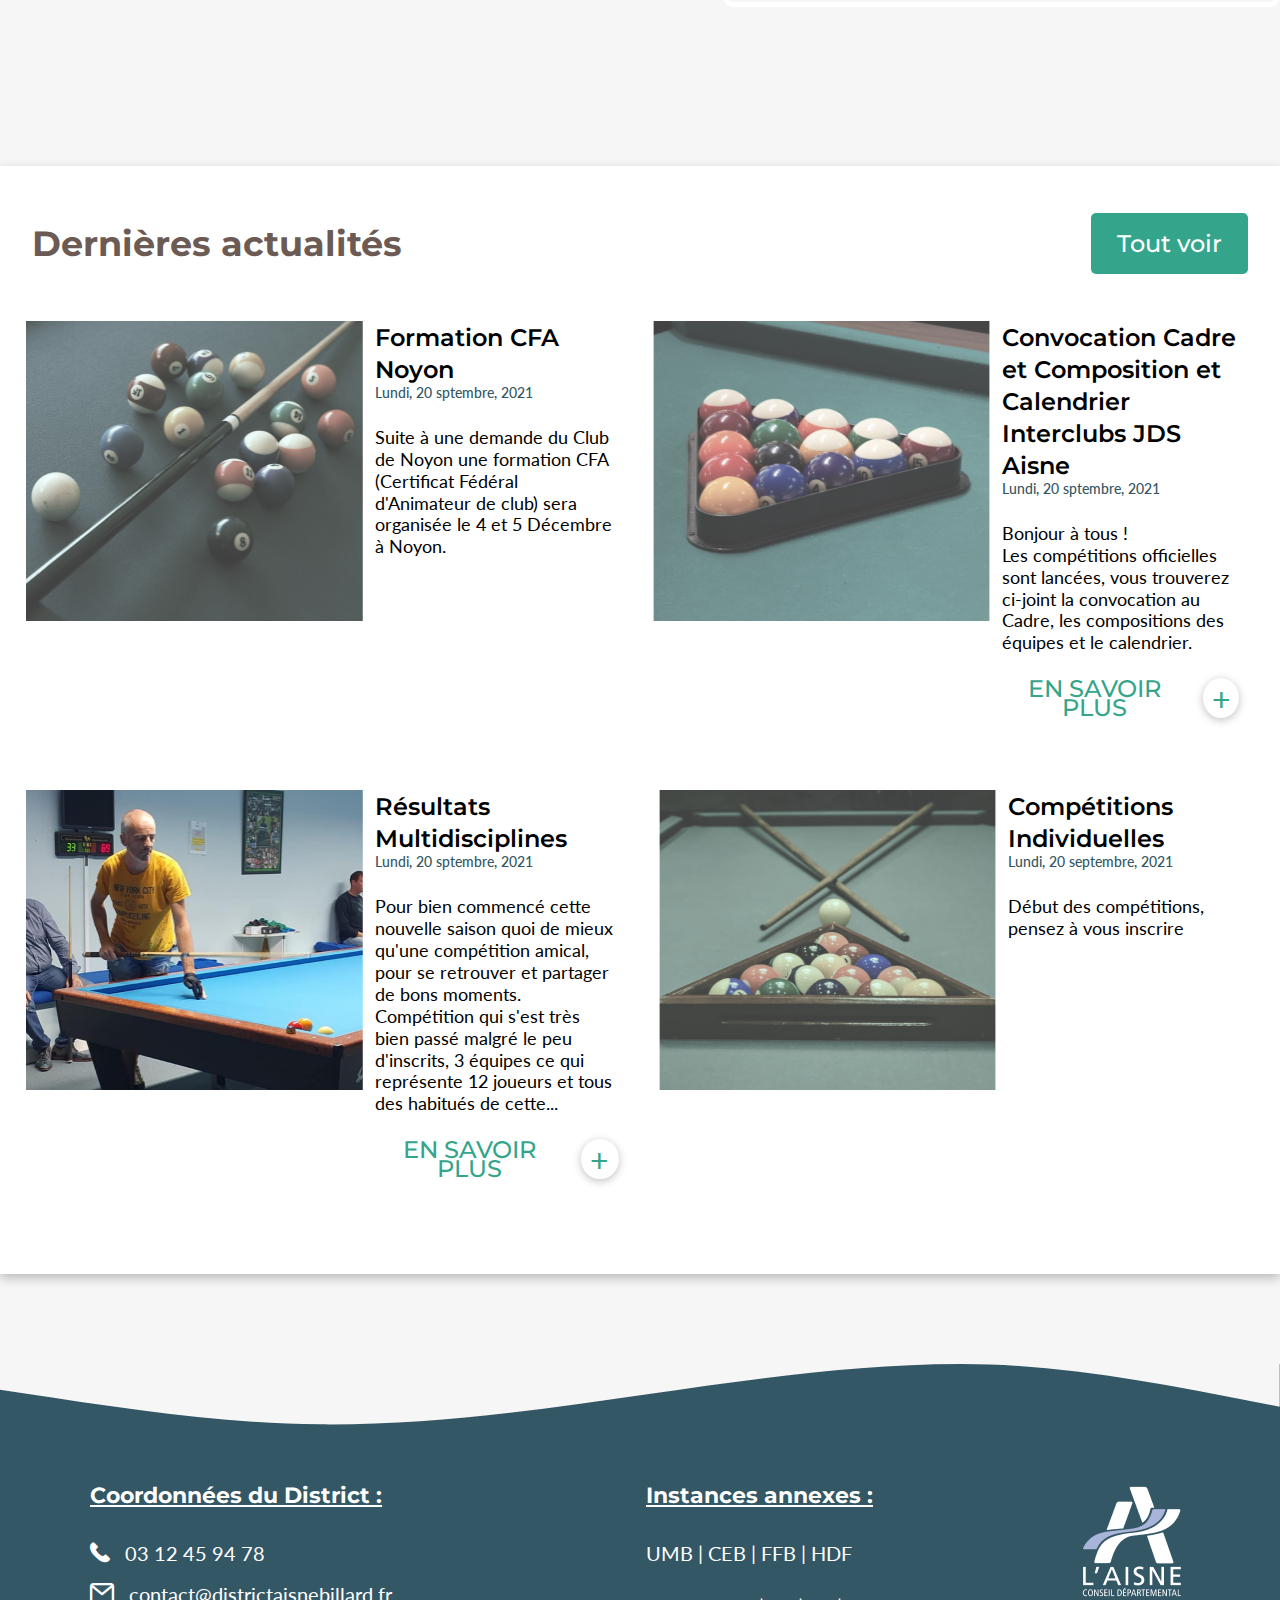
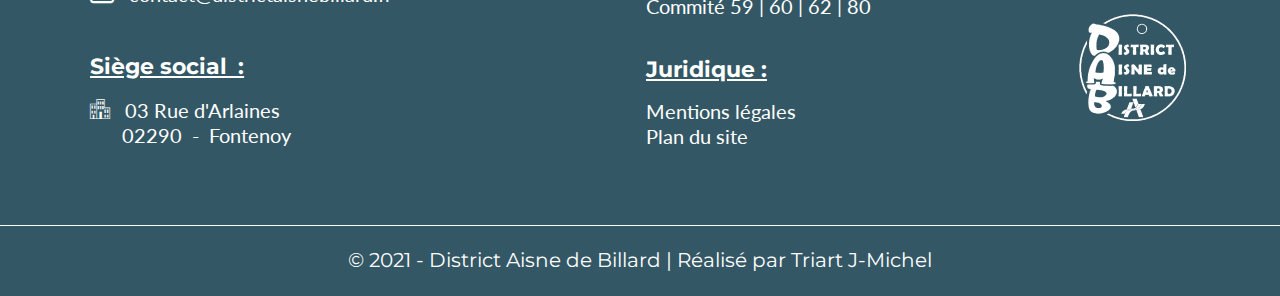
==== commit 0230a887: "envois final" ====
--- a/Maquette District Aisne Billard/index.html
+++ b/Maquette District Aisne Billard/index.html
@@ -70,16 +70,16 @@
                     <!-- CARTE GOOGLE -->
                     <div class="third">
                         <h2>Carte</h2>
-                        <iframe id="carte"
-                            src="https://www.google.com/maps/embed?pb=!1m18!1m12!1m3!1d20768.6698366523!2d3.3508920350712748!3d49.407322252272614!2m3!1f0!2f0!3f0!3m2!1i1024!2i768!4f13.1!3m3!1m2!1s0x47e85bdca5fc6a11%3A0x40af13e8169ef90!2s02880%20Crouy!5e0!3m2!1sfr!2sfr!4v1656493536978!5m2!1sfr!2sfr"
-                            width="600" height="450" style="border:0;" allowfullscreen="" loading="lazy"
+                        <div class="debord">
+                        <iframe id="carte" src="https://www.google.com/maps/embed?pb=!1m23!1m12!1m3!1d41506.52765471391!2d3.9571458500000003!3d49.4437311!2m3!1f0!2f0!3f0!3m2!1i1024!2i768!4f13.1!4m8!3e6!4m0!4m5!1s0x47e9a2df69f38631%3A0x40af13e8169e880!2sGuignicourt%2C%2002190%20Villeneuve-sur-Aisne!3m2!1d49.433969!2d3.966677!5e0!3m2!1sfr!2sfr!4v1657871483471!5m2!1sfr!2sfr" 
+                            width="600" height="450" style="border:0;" allowfullscreen="" loading="lazy" 
                             referrerpolicy="no-referrer-when-downgrade"></iframe>
+                        </div>
                     </div>
             </section>   
         </section>
 
-
-
+    
 
         <!-- blocs dernieres actualités -->
 <section class="section_dernieres_actualité_">
--- a/Maquette District Aisne Billard/webfiles/css/style.css
+++ b/Maquette District Aisne Billard/webfiles/css/style.css
@@ -93,10 +93,17 @@
   display: inline-block;
 }
 header a {
+  font-family: "Lato";
+  font-size: 1.25rem;
+  letter-spacing: 1px;
+  font-weight: 400;
   color: white;
   display: block;
   text-decoration: none;
   padding: 2.5rem 2.5rem;
+}
+header li a:hover {
+  background-color: #34A58A;
 }
 
 /* 4 - Main             */
@@ -334,7 +341,7 @@
   background-color: #345765;
   margin: 0 auto;
   width: auto;
-  height: 100px;
+  /*height: 100px;*/
   margin-bottom: -6px;
   margin-top: 4, 56px;
   z-index: 1;
